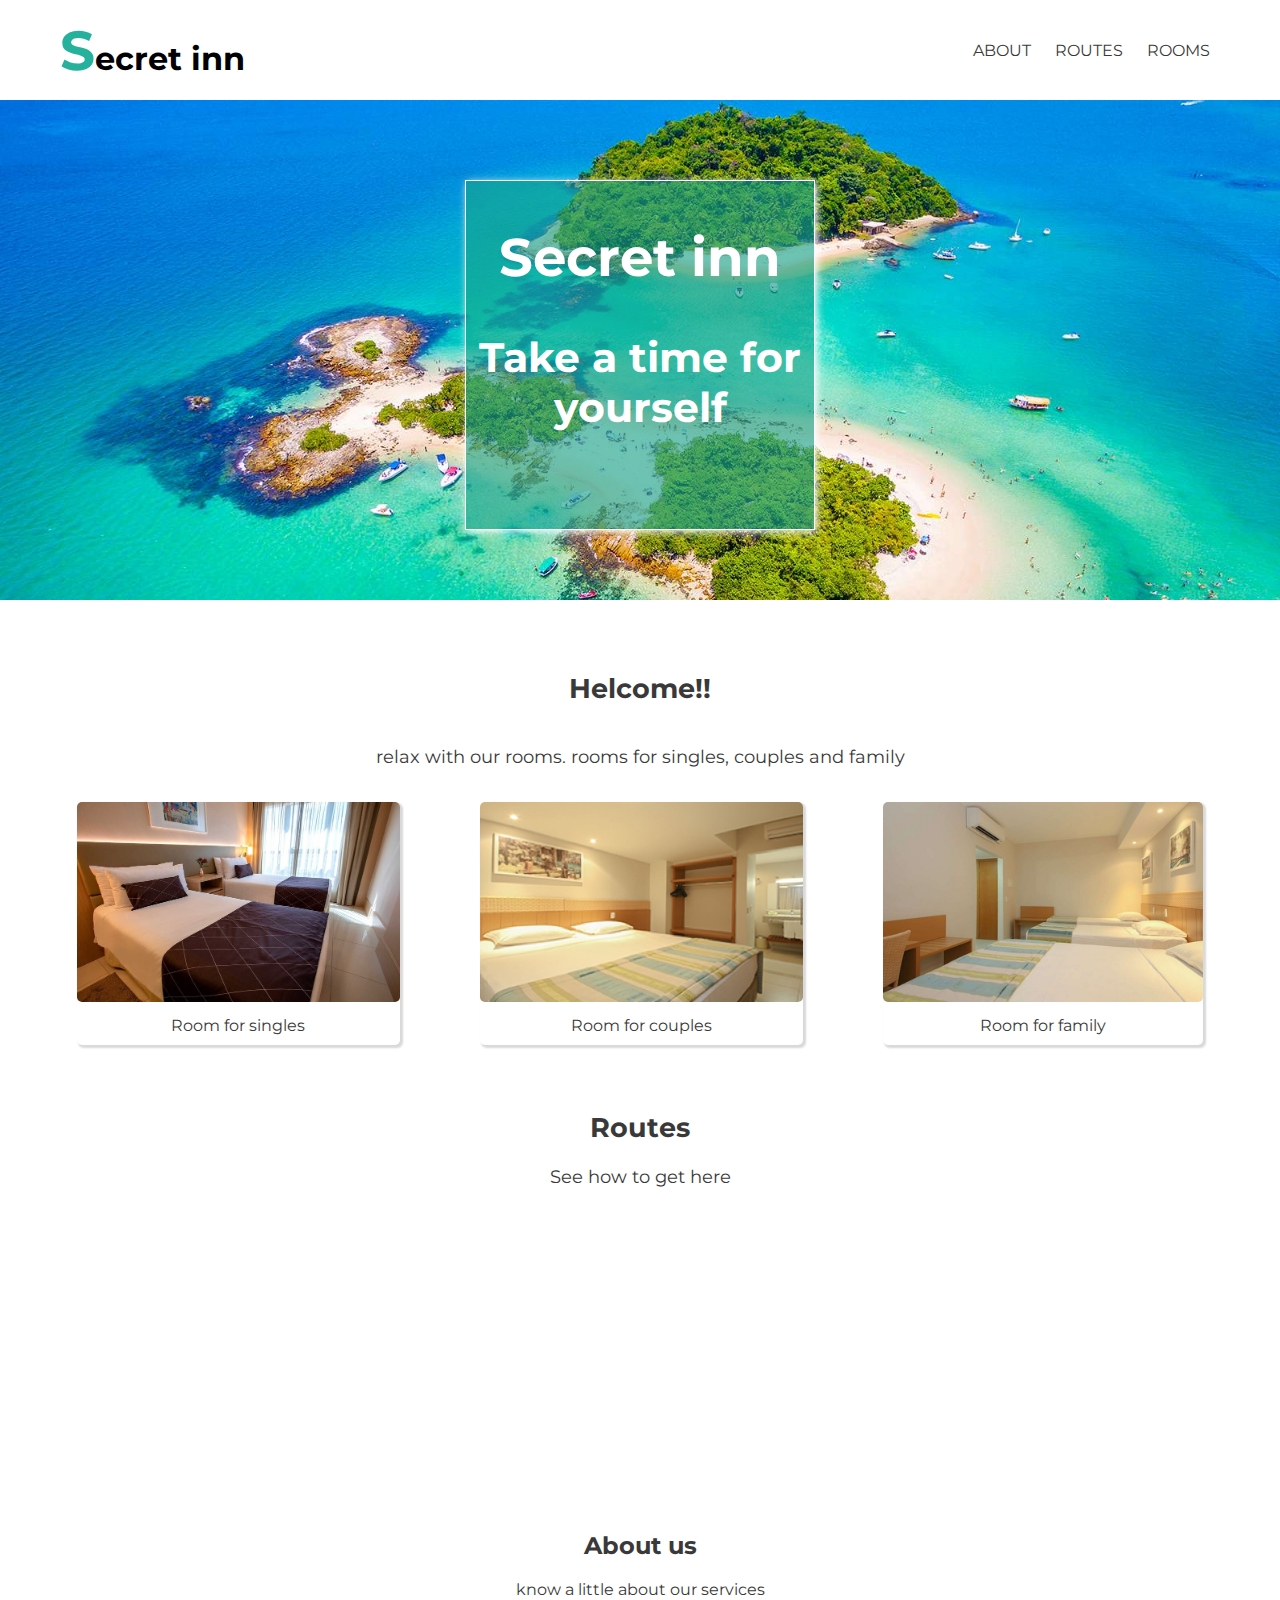
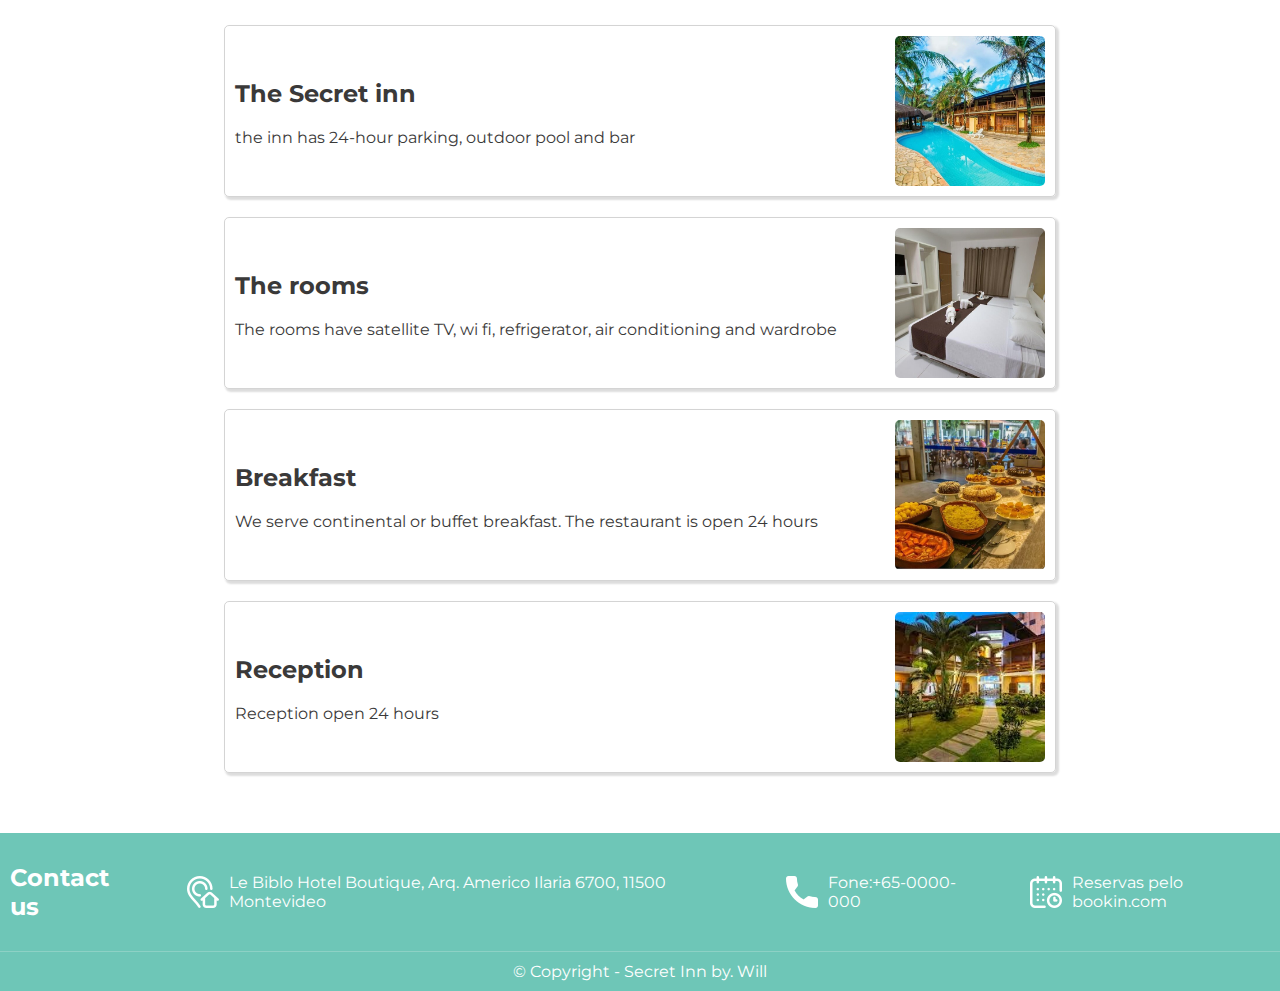
==== pages/index.html @ 96f98c1b "criada pagina home" ====
<!DOCTYPE html>
<html lang="us">
  <head>
    <meta charset="UTF-8" />
    <meta http-equiv="X-UA-Compatible" content="IE=edge" />
    <meta name="viewport" content="width=device-width, initial-scale=1.0" />
    <link rel="stylesheet" href="../css/styles.css" />
    <title>Secret inn</title>
  </head>
  <body>
    <header class="topo">
      <div class="container">
        <div class="logo-topo">
          <a href="./index.html"><h1>Secret inn</h1></a>
        </div>
        <div class="links-topo">
          <a href="#sobre" alt="conheça a Pousada secreta">About</a>
          <a href="#rotas" alt="rotas até a pousada">Routes</a>
          <a href="#quartos" alt="conheça a Pousada secreta">Rooms</a>
        </div>
      </div>
    </header>

    <main>
      <section class="box-banner">
        <div class="box-titulo">
          <div>
            <h2>Secret inn</h2>
            <h3>Take a time for yourself</h3>
          </div>
        </div>
        <div class="box-visao-geral">
          <h2>Helcome!!</h2>
          <p>relax with our rooms. rooms for singles, couples and family</p>
        </div>
        <div class="cards-quartos">
          <figure class="box-card-quartos">
            <img
              src="/assets/quarto-solteiro1.jpg"
              alt="card quarto de solteiro"
            />
            <figcaption>Room for singles</figcaption>
          </figure>
          <figure class="box-card-quartos">
            <img src="/assets/quarto-casal1.jpg" alt="card quarto de casal" />
            <figcaption>Room for couples</figcaption>
          </figure>
          <figure class="box-card-quartos">
            <img src="/assets/quarto-familia1.jpg" alt="card quarto familia" />
            <figcaption>Room for family</figcaption>
          </figure>
        </div>
      </section>

      <section id="#rotas" class="container-rotas">
        <h2>Routes</h2>
        <p>See how to get here</p>
        <iframe
          src="https://www.google.com/maps/embed?pb=!1m18!1m12!1m3!1d26182.884381380343!2d-56.06507873803158!3d-34.88484795788221!2m3!1f0!2f0!3f0!3m2!1i1024!2i768!4f13.1!3m3!1m2!1s0x959f866bfb2cca17%3A0xa77badc1dc8fdcd4!2sLe%20Biblo%20Hotel%20Boutique!5e0!3m2!1spt-BR!2sbr!4v1629383283399!5m2!1spt-BR!2sbr"
          width="100%"
          height="250"
          style="border: 0"
          allowfullscreen=""
          loading="lazy"
        ></iframe>
      </section>

      <section id="#sobre" class="sobre" alt="seção sobre a pousada">
        <div class="container-conteudo">
          <h2>About us</h2>
          <p>know a little about our services</p>
        </div>
        <div class="box-servicos">
          <div class="box-descricao">
            <h2>The Secret inn</h2>
            <p>the inn has 24-hour parking, outdoor pool and bar</p>
          </div>
          <img src="/assets/img1.jpg" />
        </div>

        <div class="box-servicos">
          <div class="box-descricao">
            <h2>The rooms</h2>
            <p>
              The rooms have satellite TV, wi fi, refrigerator, air conditioning
              and wardrobe
            </p>
          </div>
          <img src="/assets/img2.jpg" />
        </div>

        <div class="box-servicos">
          <div class="box-descricao">
            <h2>Breakfast</h2>
            <p>
              We serve continental or buffet breakfast. The restaurant is open
              24 hours
            </p>
          </div>
          <img src="/assets/img3.jpg" />
        </div>

        <div class="box-servicos">
          <div class="box-descricao">
            <h2>Reception</h2>
            <p>Reception open 24 hours</p>
          </div>
          <img src="/assets/img5.jpg" />
        </div>
      </section>
    </main>

    <footer>
      <div class="rodape">
        <div class="box-conteudo">
          <h2>Contact us</h2>
          <img
            src="/assets/endereco.png"
            alt="Le Biblo Hotel Boutique, Arq. Americo Ilaria 6700, 11500 Montevideo, Departamento de Montevideo, Uruguai"
          />
          <p>
            Le Biblo Hotel Boutique, Arq. Americo Ilaria 6700, 11500 Montevideo
          </p>
          <img src="/assets/telefone.png" alt="fone: +65-0000-000" />
          <p>Fone:+65-0000-000</p>
          <img src="/assets/calendario.png" alt="reservas pelo bookin.com" />
          <p>Reservas pelo bookin.com</p>
        </div>
        <div class="rodape-copyright">
            © Copyright - Secret Inn by. Will
          </div>
      </div>
      
    </footer>
  </body>
</html>
---- css/styles.css ----
@import url("https://fonts.googleapis.com/css2?family=Montserrat:wght@200;300;400;500;600;700&display=swap");

/* ESTILOS GERAIS */

* {
  box-sizing: border-box;
}

body {
  margin: 0;
  padding: 0;
  font-family: "Montserrat", sans-serif;
}

main {
  color: rgb(58, 57, 57);
}

.container {
  max-width: 1200px;
  margin: 0 auto;
}

/* ======  TOP ====== */

.topo {
  width: 100%;
}

.topo .container {
  display: flex;
  align-items: center;
  justify-content: space-between;
  width: 100%;
  height: 100px;
  min-height: 60px;
  padding: 0 20px;
}

.logo-topo h1::first-letter {
  text-decoration: none;
  color: #26b19d;
  font-size: 55px;
}

.logo-topo a {
  margin: 20px;
  text-decoration: none;
  color: black;
}

.links-topo a {
  text-transform: uppercase;
  text-decoration: none;
  margin: 10px;
  color: rgb(58, 57, 57);
  transition: 0.5s;
}
.links-topo a:hover {
  color:  #26b19d;
  ;
}

/*  ====== FIM TOP =========== */

/* ======= INICIO CONTEÚDO ======= */

.box-titulo {
  position: relative;
  background-image: url("/assets/img-fundo.jpg");
  background-repeat: no-repeat;
  background-size: cover;
  width: 100%;
  height: 500px;
  font-size: 35px;
  display: flex;
  justify-content: center;
}

.box-titulo div {
  margin-top: 80px;
  text-align: center;
  color: white;
  height: 350px;
  width: 350px;
  justify-content: center;
  background-color: #16a38b9f;
  border: 1px solid white;
  box-shadow: 2px 2px 8px white;
}

.box-visao-geral {
  display: flex;
  flex-flow: column wrap;
  align-items: center;
  justify-content: center;
  margin-top: 50px;
  font-size: large;
}

.cards-quartos {
  display: flex;
  flex-wrap: wrap;
  justify-content: center;
  text-align: center;
}

.box-card-quartos {
  box-shadow: 2px 2px 2px 1px rgb(218, 216, 216);
  border-radius: 5px;
  transition: 0.3s;
}
.box-card-quartos:hover {
  transform: scale(1.1);
  cursor: pointer;
}

.box-card-quartos img {
  height: 200px;
  border-radius: 5px;
}

.box-card-quartos figcaption {
  margin: 10px;
}

/* -===== INICIO ROTAS MAPA ========= */

.container-rotas {
  margin-top: 50px;
  width: 100%;
  text-align: center;
  font-size: large;
}

/* ===== SERVIÇOS ========== */

.sobre{
display: flex;
flex-flow: column wrap;
    justify-content: center;
    align-items: center;
}

.container-conteudo{
    text-align: center;
    margin-top: 50px;
}

.box-servicos{
    display: flex;
    flex-direction: row;
    width: 65%;
    margin: 10px 10px;
    padding: 10px;
    align-items: center;
    justify-content: space-between;
    border: 1px solid rgba(192, 192, 192, 0.678);
    border-radius: 5px;
    box-shadow: 2px 2px 2px 1px rgba(0, 0, 0, 0.137);
}

.box-servicos img{
    height: 150px;
    width: 150px;
    border-radius: 5px;
    object-fit: cover;
}

.box-conteudo{
    background-color: #16a38b9f;
    display: flex;
    justify-content: center;
    align-items: center;
    margin-top: 50px;
    padding: 10px;
    color: white;
    border-bottom: 1px solid rgba(246, 246, 246, 0.233);
}

.box-conteudo img{
    margin-left: 50px;
    margin-right: 10px;
}
.rodape-copyright{
    background-color: #16a38b9f;
    color: white;
    text-align: center;
    padding: 10px 20px;
}
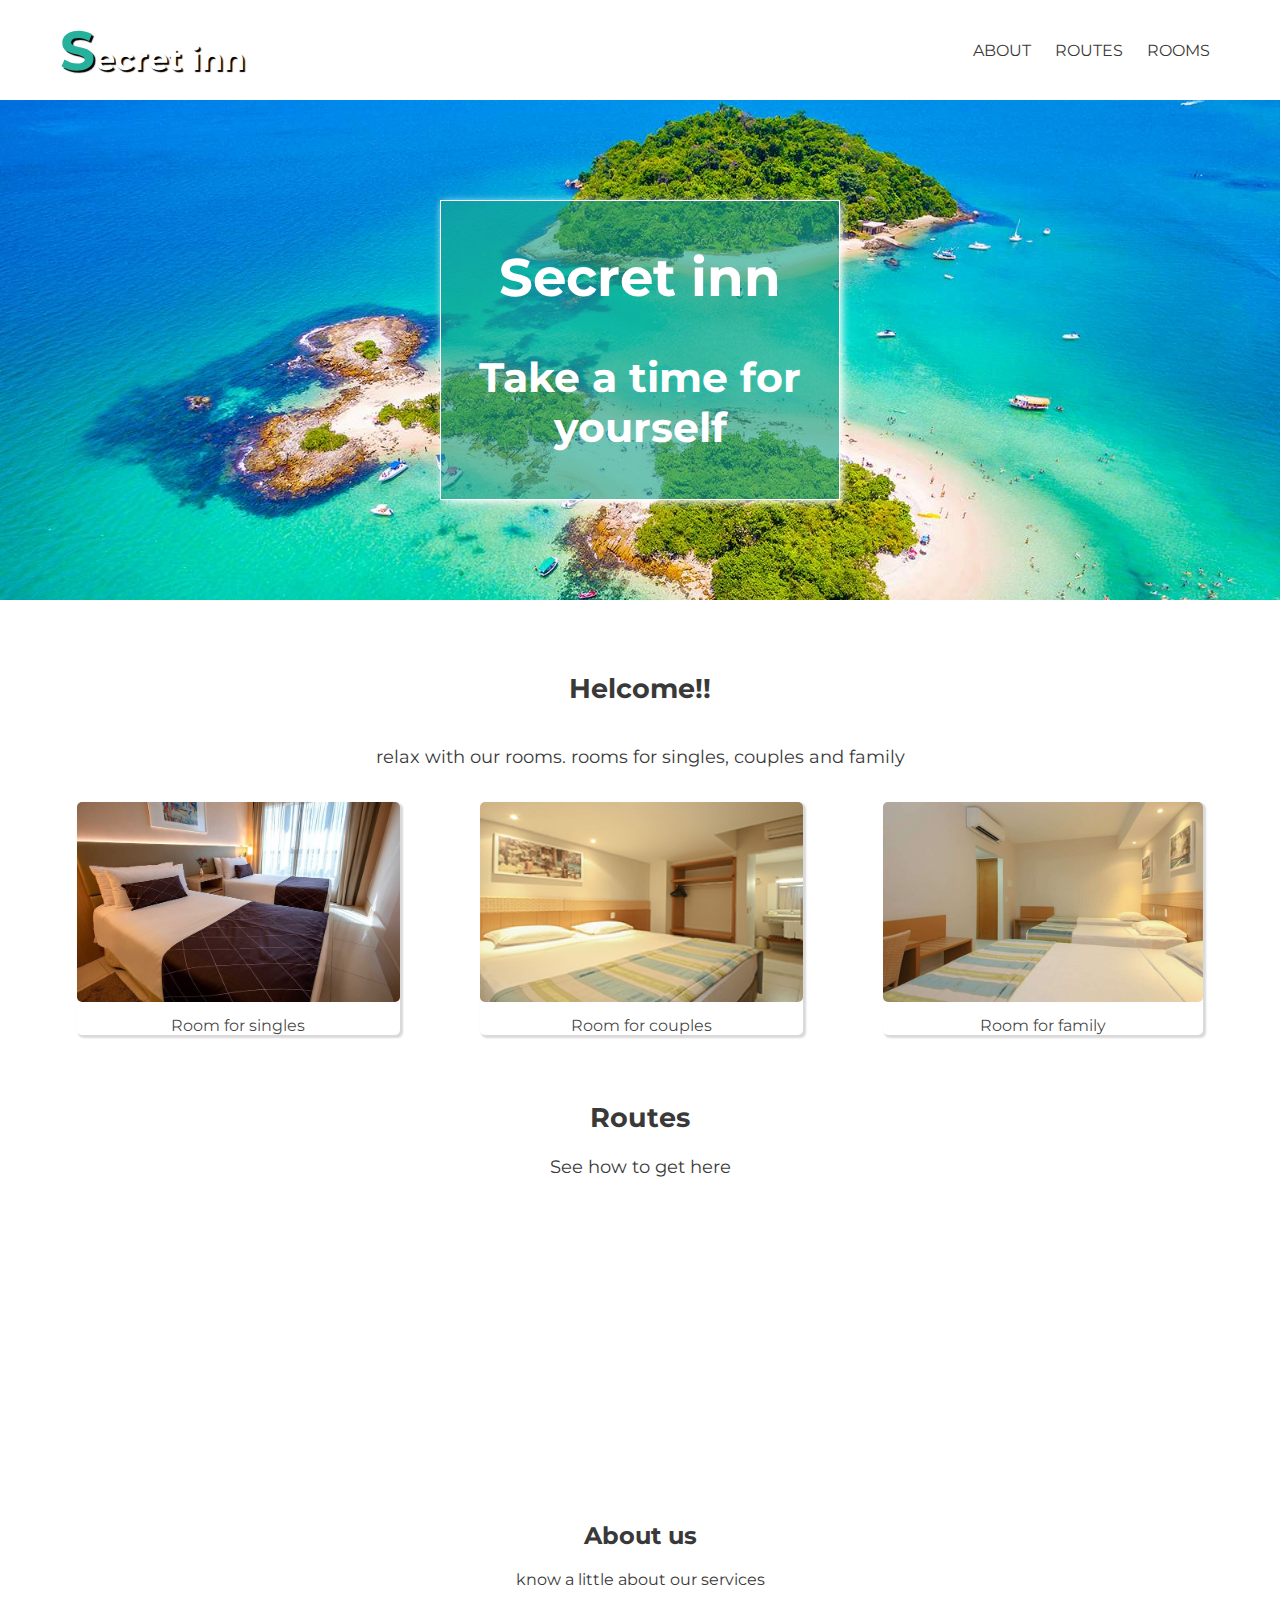
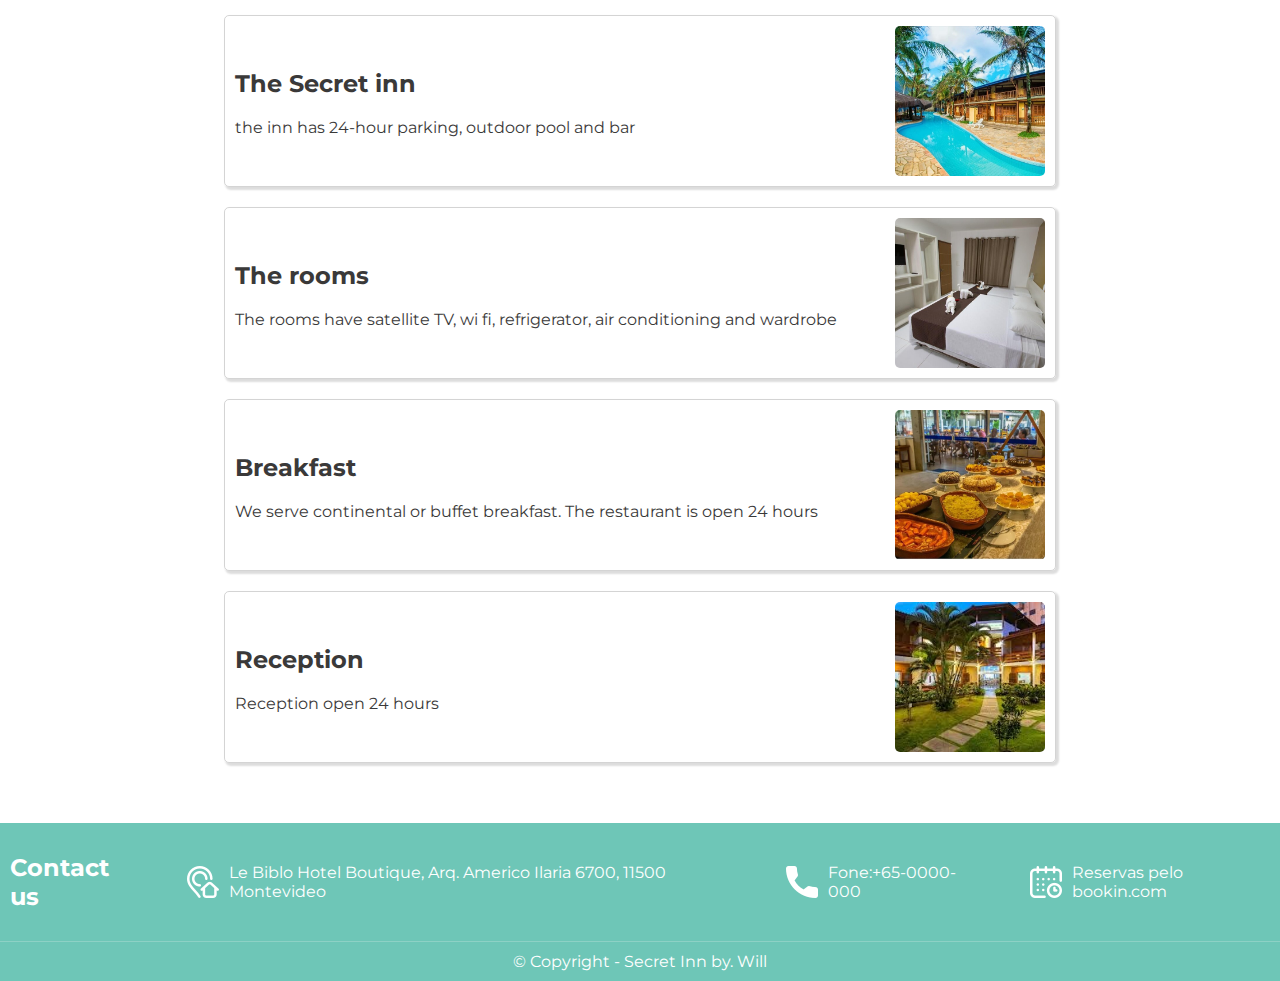
==== commit 155b23b2: "add pagina rooms" ====
--- a/pages/index.html
+++ b/pages/index.html
@@ -14,9 +14,9 @@
           <a href="./index.html"><h1>Secret inn</h1></a>
         </div>
         <div class="links-topo">
-          <a href="#sobre" alt="conheça a Pousada secreta">About</a>
-          <a href="#rotas" alt="rotas até a pousada">Routes</a>
-          <a href="#quartos" alt="conheça a Pousada secreta">Rooms</a>
+          <a href="./index.html#sobre" alt="conheça a Pousada secreta">About</a>
+          <a href="./index.html#rotas" alt="rotas até a pousada">Routes</a>
+          <a href="./quartos.html" alt="conheça a Pousada secreta">Rooms</a>
         </div>
       </div>
     </header>
@@ -34,25 +34,31 @@
           <p>relax with our rooms. rooms for singles, couples and family</p>
         </div>
         <div class="cards-quartos">
+          <a href="./quartos.html">
           <figure class="box-card-quartos">
             <img
-              src="/assets/quarto-solteiro1.jpg"
-              alt="card quarto de solteiro"
+            src="/assets/quarto-solteiro1.jpg"
+            alt="card quarto de solteiro"
             />
             <figcaption>Room for singles</figcaption>
           </figure>
-          <figure class="box-card-quartos">
-            <img src="/assets/quarto-casal1.jpg" alt="card quarto de casal" />
-            <figcaption>Room for couples</figcaption>
-          </figure>
-          <figure class="box-card-quartos">
-            <img src="/assets/quarto-familia1.jpg" alt="card quarto familia" />
-            <figcaption>Room for family</figcaption>
-          </figure>
-        </div>
+        </a>
+          <a href="./quartos.html">
+            <figure class="box-card-quartos">
+              <img src="/assets/quarto-casal1.jpg" alt="card quarto de casal" />
+              <figcaption>Room for couples</figcaption>
+            </figure>
+          </a>
+          <a href="./quartos.html">
+            <figure class="box-card-quartos">
+              <img src="/assets/quarto-familia1.jpg" alt="card quarto familia" />
+              <figcaption>Room for family</figcaption>
+            </figure>
+          </a>
+          </div>
       </section>
 
-      <section id="#rotas" class="container-rotas">
+      <section id="rotas" class="container-rotas">
         <h2>Routes</h2>
         <p>See how to get here</p>
         <iframe
@@ -65,7 +71,7 @@
         ></iframe>
       </section>
 
-      <section id="#sobre" class="sobre" alt="seção sobre a pousada">
+      <section id="sobre" class="sobre" alt="seção sobre a pousada">
         <div class="container-conteudo">
           <h2>About us</h2>
           <p>know a little about our services</p>
--- a/css/styles.css
+++ b/css/styles.css
@@ -1,4 +1,12 @@
 @import url("https://fonts.googleapis.com/css2?family=Montserrat:wght@200;300;400;500;600;700&display=swap");
+
+/* MEDIA QUERY */
+
+@media (max-width: 376px) {
+
+
+
+}
 
 /* ESTILOS GERAIS */
 
@@ -39,6 +47,7 @@
 
 .logo-topo h1::first-letter {
   text-decoration: none;
+
   color: #26b19d;
   font-size: 55px;
 }
@@ -47,6 +56,8 @@
   margin: 20px;
   text-decoration: none;
   color: black;
+  color: white;
+  text-shadow: 2px 2px 1px black;
 }
 
 .links-topo a {
@@ -57,8 +68,7 @@
   transition: 0.5s;
 }
 .links-topo a:hover {
-  color:  #26b19d;
-  ;
+  color: #26b19d;
 }
 
 /*  ====== FIM TOP =========== */
@@ -78,11 +88,11 @@
 }
 
 .box-titulo div {
-  margin-top: 80px;
-  text-align: center;
-  color: white;
-  height: 350px;
-  width: 350px;
+  margin-top: 100px;
+  text-align: center;
+  color: white;
+  height: 300px;
+  width: 400px;
   justify-content: center;
   background-color: #16a38b9f;
   border: 1px solid white;
@@ -105,6 +115,11 @@
   text-align: center;
 }
 
+.cards-quartos a {
+  text-decoration: none;
+  color: rgba(0, 0, 0, 0.747);
+}
+
 .box-card-quartos {
   box-shadow: 2px 2px 2px 1px rgb(218, 216, 216);
   border-radius: 5px;
@@ -135,56 +150,56 @@
 
 /* ===== SERVIÇOS ========== */
 
-.sobre{
-display: flex;
-flex-flow: column wrap;
-    justify-content: center;
-    align-items: center;
-}
-
-.container-conteudo{
-    text-align: center;
-    margin-top: 50px;
-}
-
-.box-servicos{
-    display: flex;
-    flex-direction: row;
-    width: 65%;
-    margin: 10px 10px;
-    padding: 10px;
-    align-items: center;
-    justify-content: space-between;
-    border: 1px solid rgba(192, 192, 192, 0.678);
-    border-radius: 5px;
-    box-shadow: 2px 2px 2px 1px rgba(0, 0, 0, 0.137);
-}
-
-.box-servicos img{
-    height: 150px;
-    width: 150px;
-    border-radius: 5px;
-    object-fit: cover;
-}
-
-.box-conteudo{
-    background-color: #16a38b9f;
-    display: flex;
-    justify-content: center;
-    align-items: center;
-    margin-top: 50px;
-    padding: 10px;
-    color: white;
-    border-bottom: 1px solid rgba(246, 246, 246, 0.233);
-}
-
-.box-conteudo img{
-    margin-left: 50px;
-    margin-right: 10px;
-}
-.rodape-copyright{
-    background-color: #16a38b9f;
-    color: white;
-    text-align: center;
-    padding: 10px 20px;
-}
+.sobre {
+  display: flex;
+  flex-flow: column wrap;
+  justify-content: center;
+  align-items: center;
+}
+
+.container-conteudo {
+  text-align: center;
+  margin-top: 50px;
+}
+
+.box-servicos {
+  display: flex;
+  flex-direction: row;
+  width: 65%;
+  margin: 10px 10px;
+  padding: 10px;
+  align-items: center;
+  justify-content: space-between;
+  border: 1px solid rgba(192, 192, 192, 0.678);
+  border-radius: 5px;
+  box-shadow: 2px 2px 2px 1px rgba(0, 0, 0, 0.137);
+}
+
+.box-servicos img {
+  height: 150px;
+  width: 150px;
+  border-radius: 5px;
+  object-fit: cover;
+}
+
+.box-conteudo {
+  background-color: #16a38b9f;
+  display: flex;
+  justify-content: center;
+  align-items: center;
+  margin-top: 50px;
+  padding: 10px;
+  color: white;
+  border-bottom: 1px solid rgba(246, 246, 246, 0.233);
+}
+
+.box-conteudo img {
+  margin-left: 50px;
+  margin-right: 10px;
+}
+.rodape-copyright {
+  background-color: #16a38b9f;
+  color: white;
+  text-align: center;
+  padding: 10px 20px;
+}
